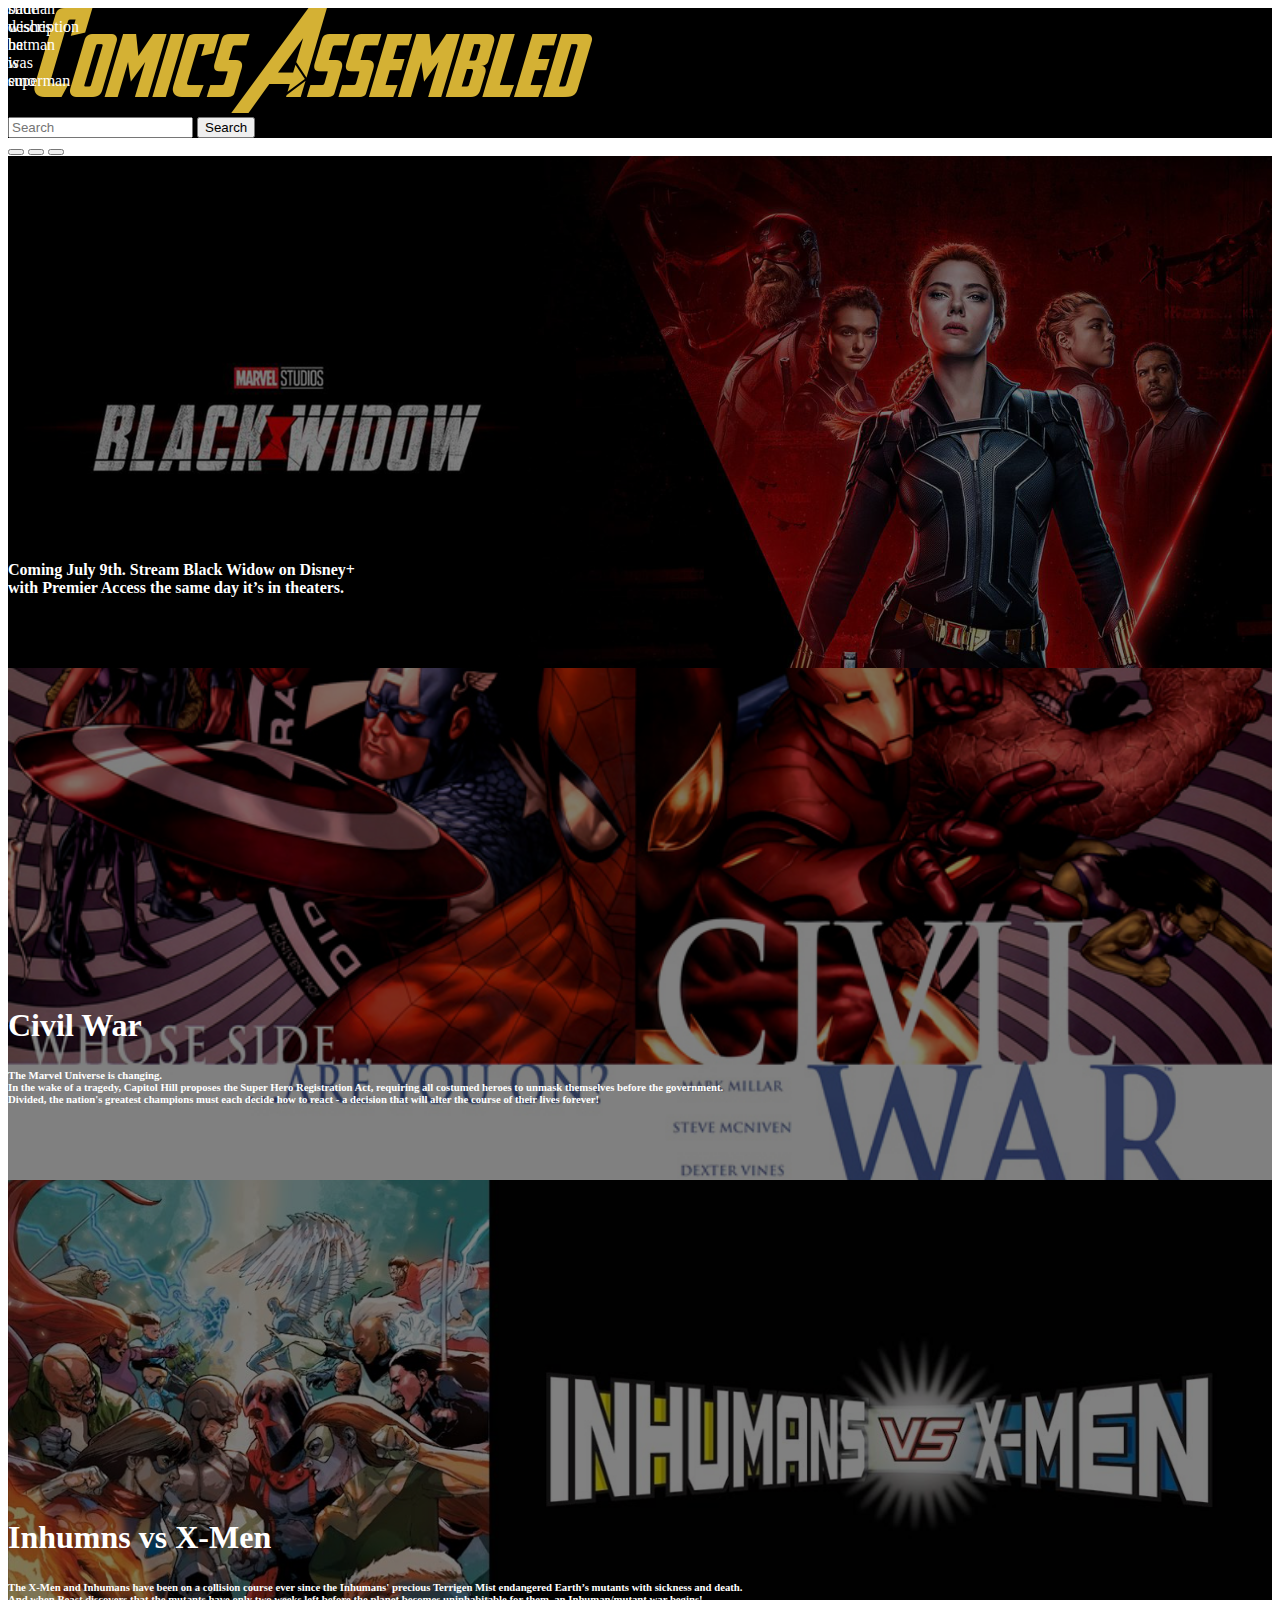
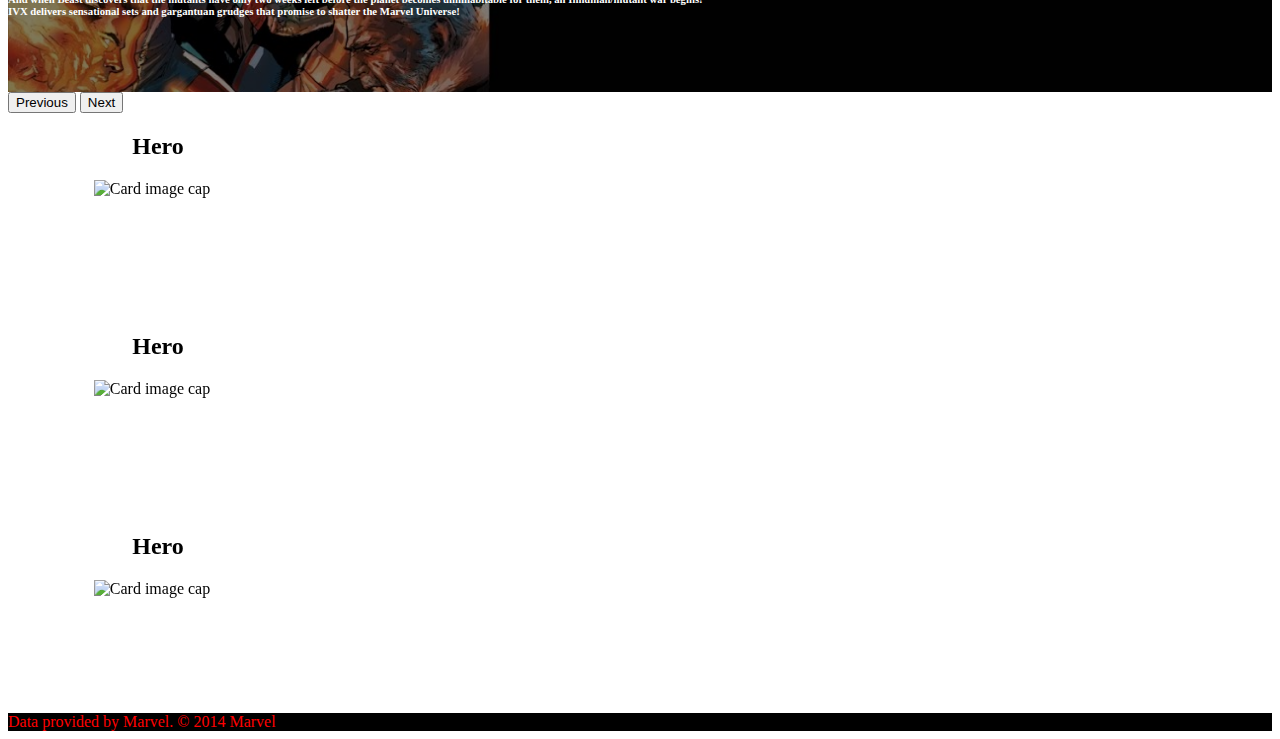
==== index.html @ 6557a656 "commiting to merge" ====
<!doctype html>
<html lang="en">
  <head>
    <!-- Required meta tags -->
    <meta charset="utf-8">

    <link rel="stylesheet" type="text/css" href="./css/style.css" />
    <meta name="viewport" content="width=device-width, initial-scale=1">
    <!-- Bootstrap CSS -->
    <link href="https://cdn.jsdelivr.net/npm/bootstrap@5.0.2/dist/css/bootstrap.min.css" rel="stylesheet" integrity="sha384-EVSTQN3/azprG1Anm3QDgpJLIm9Nao0Yz1ztcQTwFspd3yD65VohhpuuCOmLASjC" crossorigin="anonymous">
    <!-- CryptoJS  -->
    <!-- <script src="https://cdnjs.cloudflare.com/ajax/libs/crypto-js/3.1.9-1/crypto-js.js"></script> -->
      <!-- Reference to style sheet  -->
   

    <title>Comics Assemble</title>
  </head>
  <body>

<!-------HeaderNavbar-------->  
    <header class="header">
      <nav class="navbar navbar-danger saved-header"  >
        <!-- <a class="navbar-brand">COMICS ASSEMBLED</a> -->
        <!-- Logo -->
        <img id="center"src="/img/main_title.png" >
        <form class="form-inline">
          <input class="form-control mr-sm-2" type="search" placeholder="Search" aria-label="Search">
          <button class="btn btn-outline-danger my-2 my-sm-0" type="button">Search</button>
        </form>
      </nav>
    </header>

<!-------End HeaderNavbar-------->    

<!-------Carousel-------->
<div id="myCarousel" class="carousel slide carousel-fade" data-bs-ride="carousel">

      <div id="myCarousel" class="carousel slide" data-ride="carousel">

        <div class="carousel-indicators">
	
          <button type="button" data-bs-target="#myCarousel" data-bs-slide-to="0" class="active" aria-current="true" aria-label="Slide 1"></button>
 
          <button type="button" data-bs-target="#myCarousel" data-bs-slide-to="1" aria-label="Slide 2"></button>

          <button type="button" data-bs-target="#myCarousel" data-bs-slide-to="2" aria-label="Slide 3"></button>
	
        </div>

        <div class="carousel-inner">

        <div class="carousel-item active" data-bs-interval="8000">
          <div class="overlay-image" style="background-image: url(./img/carouselImage1.jpg);"></div>
            <div class="container">
                <p><h4>Coming July 9th. Stream Black Widow on Disney+<br> with Premier Access the same day
                it’s in theaters.</h4></p>

            </div>
            </carousel1>
            <carousel2 class="carousel-item">
            <div class="container">
                <h1>slide title</h1>
                <p>slide description batman wishes he was superman</p>
            </div>
            </carousel2>
            <carousel3 class="carousel-item">
            <div class="container">
                <h1>slide title</h1>
                <p>slide description batman is emo</p>
            </div>
            </carousel3>
        </div>
        <div class="carousel-item" data-bs-interval="8000">
          <div class="overlay-image" style="background-image: url(./img/carouselImage2.jpg);"></div>
          <div class="container">
            <h1>Civil War</h1>
            <p><h6>The Marvel Universe is changing.<br> In the wake of a tragedy, Capitol Hill proposes the Super Hero Registration Act, requiring all costumed heroes to unmask themselves before the government.<br> Divided, the nation's greatest champions must each decide how to react - a decision that will alter the course of their lives forever!</h6></p>
          </div>
        </div>
        <div class="carousel-item" data-bs-interval="8000">
          <div class="overlay-image"style="background-image: url(./img/carouselImage3.jpg);"></div>
          <div class="container">
            <h1>Inhumns vs X-Men</h1>
            <p><h6>The X-Men and Inhumans have been on a collision course ever since the Inhumans' precious Terrigen Mist endangered Earth’s mutants with sickness and death.<br> And when Beast discovers that the mutants have only two weeks left before the planet becomes uninhabitable for them, an Inhuman/mutant war begins!<br> IVX delivers sensational sets and gargantuan grudges that promise to shatter the Marvel Universe!</h6></p>
          </div>
        </div>
      </div>
      <button class="carousel-control-prev" type="button" data-bs-target="#myCarousel" data-bs-slide="prev">
        <span class="carousel-control-prev-icon" aria-hidden="true"></span>
        <span class="visually-hidden">Previous</span>
      </button>
      <button class="carousel-control-next" type="button" data-bs-target="#myCarousel" data-bs-slide="next">
        <span class="carousel-control-next-icon" aria-hidden="true"></span>
        <span class="visually-hidden">Next</span>
      </button>
    </div>
  <!-------End of Carousel-------->


  <!-------Display Random Card-------->

<div class = "d-flex justify-content-around">
<div class="row">
    <!-- CARD 1 -->
  <div class="col-3 mx-5">
    <div class="flip-box">
      <div class="flip-box-inner">
        <div class="flip-box-front">
          <h2>Hero</h2>
          <!-- FRONT SIDE  -->
          <div class="card" style="width: 18rem;">
            <img class="card-img-top" id= "card1_ImgFront" src = "http://i.annihil.us/u/prod/marvel/i/mg/3/50/526548a343e4b.jpg" alt="Card image cap">
            <div class="card-body">
              <h5 class="card-title" id="title1_Front"></h5>
              <!-- description will be used in the back -->
              <!-- <p class="card-text">Some quick example text to build on the card title and make up the bulk of the card's content.</p> -->
              <!-- UPDATE -->
              <!-- <a href="#" class="btn btn-primary">Go somewhere</a> -->
            </div>
          </div>
          <!-- END OF FRONT SIDE CODE -->
        </div>
        <div class="flip-box-back">
          <h2>Summary</h2>
          <!-- BACK SIDE  -->
          <div class="card" style="width: 18rem;">
            <!-- <img class="card-img-top" id= "card1_ImgBack" src = "http://i.annihil.us/u/prod/marvel/i/mg/3/50/526548a343e4b.jpg" alt="Card image cap"> -->
            <div class="card-body">
              <h5 class="card-title" id="title1_Back"></h5>
              <p class="card-text" id="description1">description</p>
              <!-- UPDATE -->
              <!-- <a href="#" class="btn btn-primary">Go somewhere</a> -->
              <button id= "btn-1"> More </button>
            </div>
          </div>
            <!-- END OF BACK SIDE CODE -->
        </div>
      </div>
    </div>
    <!-- COLUMN DIV  -->
  </div>
    <!-- END CARD 1  -->
    

    <!-- CARD 2  -->
  <div class="col-3  mx-5">
    <div class="flip-box">
      <div class="flip-box-inner">
        <div class="flip-box-front">
          <h2>Hero</h2> 
          <!-- FRONT SIDE  -->
          <div class="card" style="width: 18rem;"> 
            <img class="card-img-top" id= "card2_ImgFront" src = "http://i.annihil.us/u/prod/marvel/i/mg/3/50/526548a343e4b.jpg" alt="Card image cap">
            <div class="card-body">
              <h5 class="card-title" id="title2_Front"></h5>
              <!-- description will be used in the back -->
              <p class="card-text"></p>
              <!-- <a href="#" class="btn btn-primary">Go somewhere</a> -->
            </div>
          </div>
          <!-- END OF FRONT SIDE CODE -->
        </div>
        <div class="flip-box-back">
          <h2>Summary</h2>
          <!-- BACK SIDE  -->
          <div class="card" style="width: 18rem;"> 
            <!-- <img class="card-img-top" id= "card1_ImgBack" src = "http://i.annihil.us/u/prod/marvel/i/mg/3/50/526548a343e4b.jpg" alt="Card image cap"> -->
            <div class="card-body"> 
              <h5 class="card-title" id="title2_Back"></h5>
              <p class="card-text" id="description2">description</p>
              <!-- UPDATE -->
              <!-- <a href="#" class="btn btn-primary">Go somewhere</a> -->
              <button id="btn-2"> More </button>
            </div>
          </div>
            <!-- END OF BACK SIDE CODE -->
        </div>
      </div>
    </div>
  </div>
    <!-- END CARD 2 -->

    <!-- CARD 3 -->
    <div class="col-3  mx-5">
      <div class="flip-box">
        <div class="flip-box-inner">
          <div class="flip-box-front">
            <h2>Hero</h2> 
            <!-- FRONT SIDE  -->
            <div class="card" style="width: 18rem;"> 
              <img class="card-img-top" id= "card3_ImgFront" src = "http://i.annihil.us/u/prod/marvel/i/mg/3/50/526548a343e4b.jpg" alt="Card image cap">
              <div class="card-body">
                <h5 class="card-title" id="title3_Front"></h5>
                <!-- description will be used in the back -->
                <p class="card-text"></p>
                <!-- <a href="#" class="btn btn-primary">Go somewhere</a> -->
              </div>
            </div>
            <!-- END OF FRONT SIDE CODE -->
          </div>
          <div class="flip-box-back">
            <h2>Summary</h2>
            <!-- BACK SIDE  -->
            <div class="card" style="width: 18rem;"> 
              <!-- <img class="card-img-top" id= "card1_ImgBack" src = "http://i.annihil.us/u/prod/marvel/i/mg/3/50/526548a343e4b.jpg" alt="Card image cap"> -->
              <div class="card-body"> 
                <h5 class="card-title" id="title3_Back"></h5>
                <p class="card-text" id="description3">description</p>
                <!-- UPDATE -->
                <!-- <a href="#" class="btn btn-primary">Go somewhere</a> -->
                <button id="btn-3"> More </button>
              </div>
            </div>
              <!-- END OF BACK SIDE CODE -->
          </div>
        </div>
      </div>
    </div>
    <!-- END OF CARD 3 -->
<!-- END OF ROW  -->
</div> 
</div>
  <!---------End of CARDS----------->
 
<!-- Footer -->
<footer class="footer">
  <div class="footer-copyright text-center py-3">Data provided by Marvel. © 2014 Marvel
  </div>
</footer>
<!-- End of Footer -->
  

<script src="https://cdn.jsdelivr.net/npm/@popperjs/core@2.9.2/dist/umd/popper.min.js" integrity="sha384-IQsoLXl5PILFhosVNubq5LC7Qb9DXgDA9i+tQ8Zj3iwWAwPtgFTxbJ8NT4GN1R8p" crossorigin="anonymous"></script>
<script src="https://cdn.jsdelivr.net/npm/bootstrap@5.0.2/dist/js/bootstrap.min.js" integrity="sha384-cVKIPhGWiC2Al4u+LWgxfKTRIcfu0JTxR+EQDz/bgldoEyl4H0zUF0QKbrJ0EcQF" crossorigin="anonymous"></script>
     
    <script src="https://code.jquery.com/jquery-3.3.1.slim.min.js" integrity="sha384-q8i/X+965DzO0rT7abK41JStQIAqVgRVzpbzo5smXKp4YfRvH+8abtTE1Pi6jizo" crossorigin="anonymous"></script>
    <script src="js/script.js"></script>
    <script src="js\search.js"></script>
  </body>
</html>
---- css/style.css ----
/*=======NavBar========================================================================================*/
.header {
  padding: auto;
  background-color: black;
  color: white;
}

/*=======Carousel========================================================================================*/

.carousel-item {
  height:32rem;
  background-color: black;
  color: whitesmoke;
  position: relative;
  background-position: center;
  background-size: cover;
}
.container {
  position: absolute;
  bottom: 0;
  left: 0;
  right: 0;
  padding-bottom: 50px;
  color: white;
}

.overlay-image {
  position: absolute;
  bottom: 0;
  left: 0;
  right: 0;
  top: 0;
  background-position: center;
  background-size: cover;
  opacity: 0.5;
}



/*=======Flip Card=======================================================================================*/
/* Reference: https://www.w3schools.com/howto/howto_css_flip_box.asp */
/* The flip box container - set the width and height to whatever you want. We have added the border property to demonstrate that the flip itself goes out of the box on hover (remove perspective if you don't want the 3D effect */

.flip-box {
    background-color: transparent;
    /* background-color: #D3AF37; */
    width: 300px;
    height: 200px;
    /* No border, we don't want to show the outline */
    /* border: 1px solid #f1f1f1; */
    perspective: 1000px; /* Remove this if you don't want the 3D effect */
  }
  
  /* This container is needed to position the front and back side */
  .flip-box-inner {
    position: relative;
    width: 100%;
    height: 100%;
    text-align: center;
    transition: transform 0.8s;
    transform-style: preserve-3d;
  }
  
  /* Do an horizontal flip when you move the mouse over the flip box container */
  .flip-box:hover .flip-box-inner {
    transform: rotateY(180deg);
    
  }
  
  /* Position the front and back side */
  .flip-box-front, .flip-box-back {
    position: absolute;
    width: 100%;
    height: 100%;
    -webkit-backface-visibility: hidden; /* Safari */
    backface-visibility: hidden;
  }
  
  /* Style the front side */
  .flip-box-front {
    /* background-color: #bbb; */
    color: black;
    
  }
  
  /* Style the back side */
  .flip-box-back {
    /* background-color: dodgerblue; */
    /* TODO: did temporarily for fun  */
    /* color: black; */
    transform: rotateY(180deg);
    color: black; 
  }


  /*==========SETTING ROWS AND COLS============*/
  /* Three image containers (use 25% for four, and 50% for two, etc) */
.column {
    float: left;
    width: 33.33%;
    padding: 5px;
    /* TODO: just put here temporarily for fun */
    background-color: #CC0000;
  }
  
  /* Clear floats after image containers */
  .row::after {
    content: "";
    clear: both;
    display: table;
  }


  #grid-wrap
{
   display: grid;
   /* 1 column, ensures mobile responsiveness. Able to adapt to smaller screens  */
   /* 1st column will be a fraction of the entire page */
   grid-template-columns: 2fr;
}

/* style buttons on each card */
#btn-1, #btn-2, #btn-3
{
  border-radius: 3vw 3vw; 
  background-color: #CC0000;
  color: white; 
  height: 2vw;
  width: 5vw;
}

/* center any text */
#center {
  padding-left: 2vw;
}
footer {
  background-color: black;
  color: red;
}
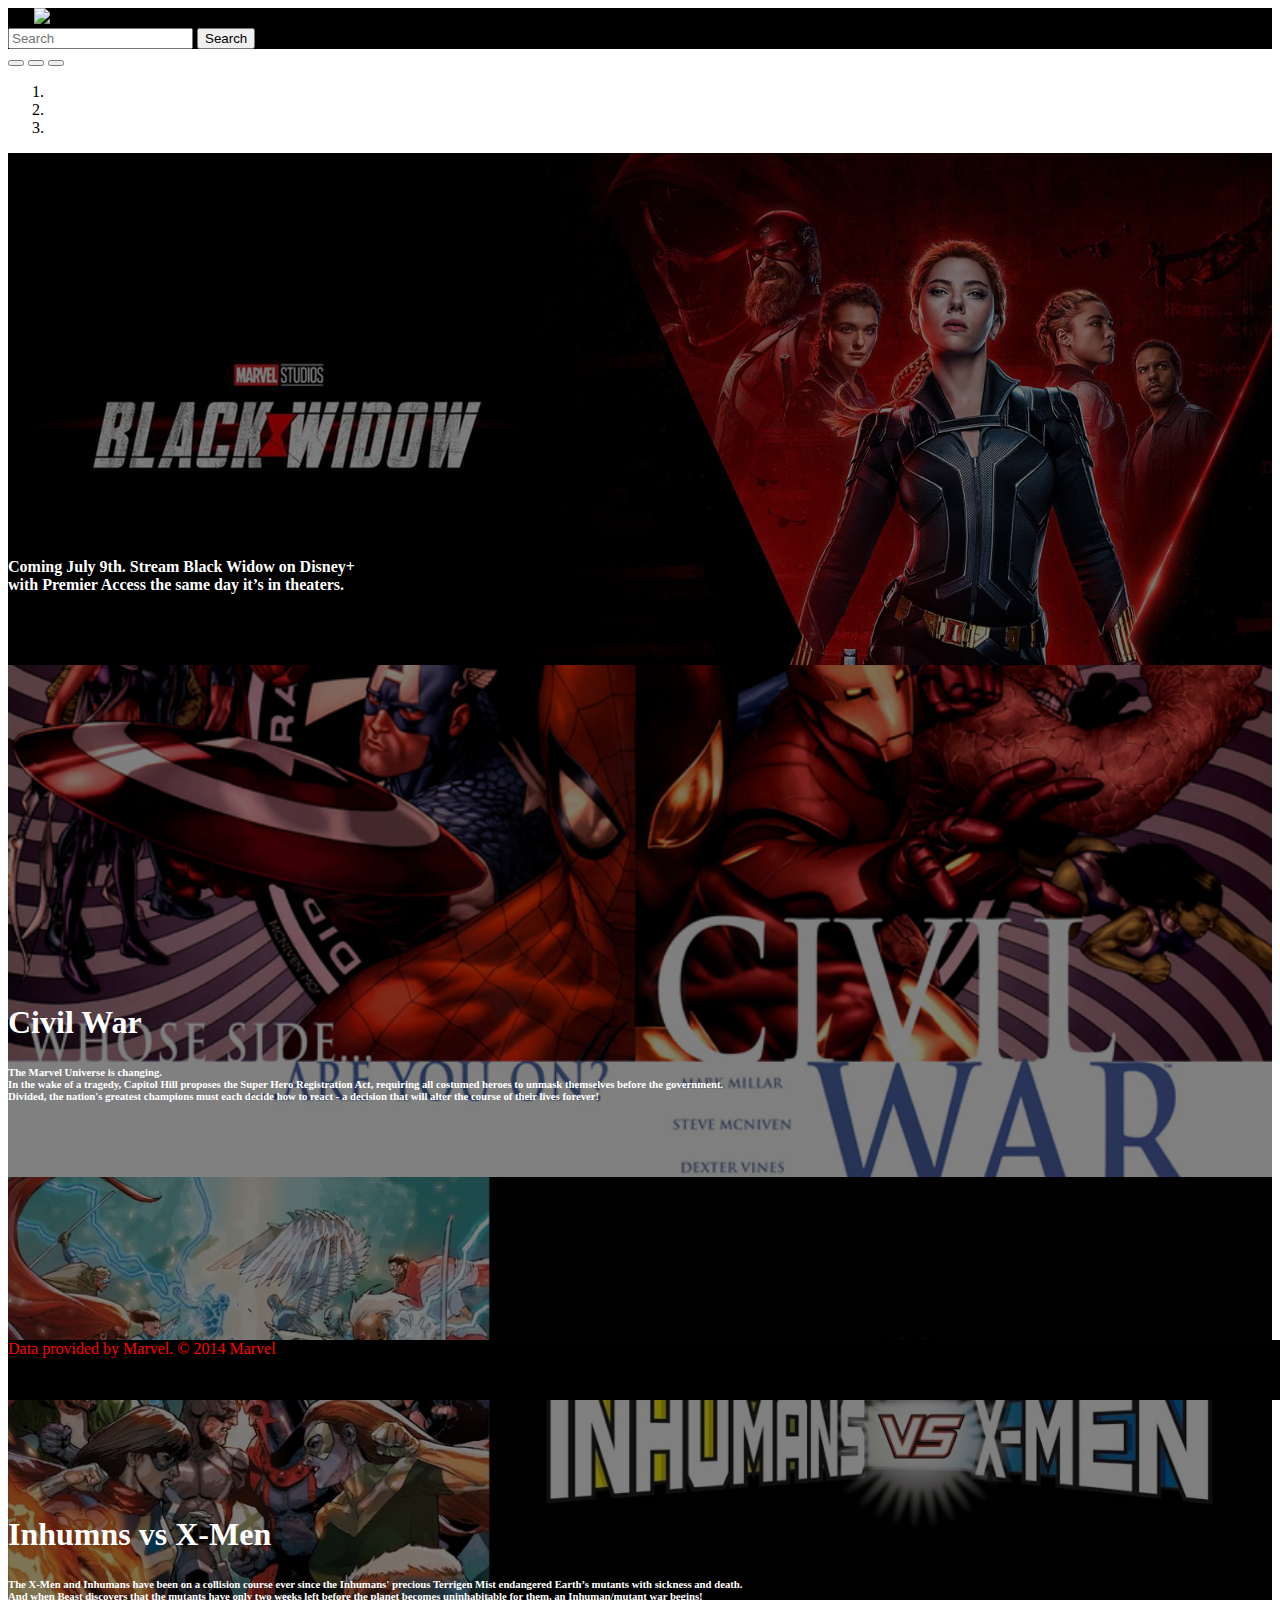
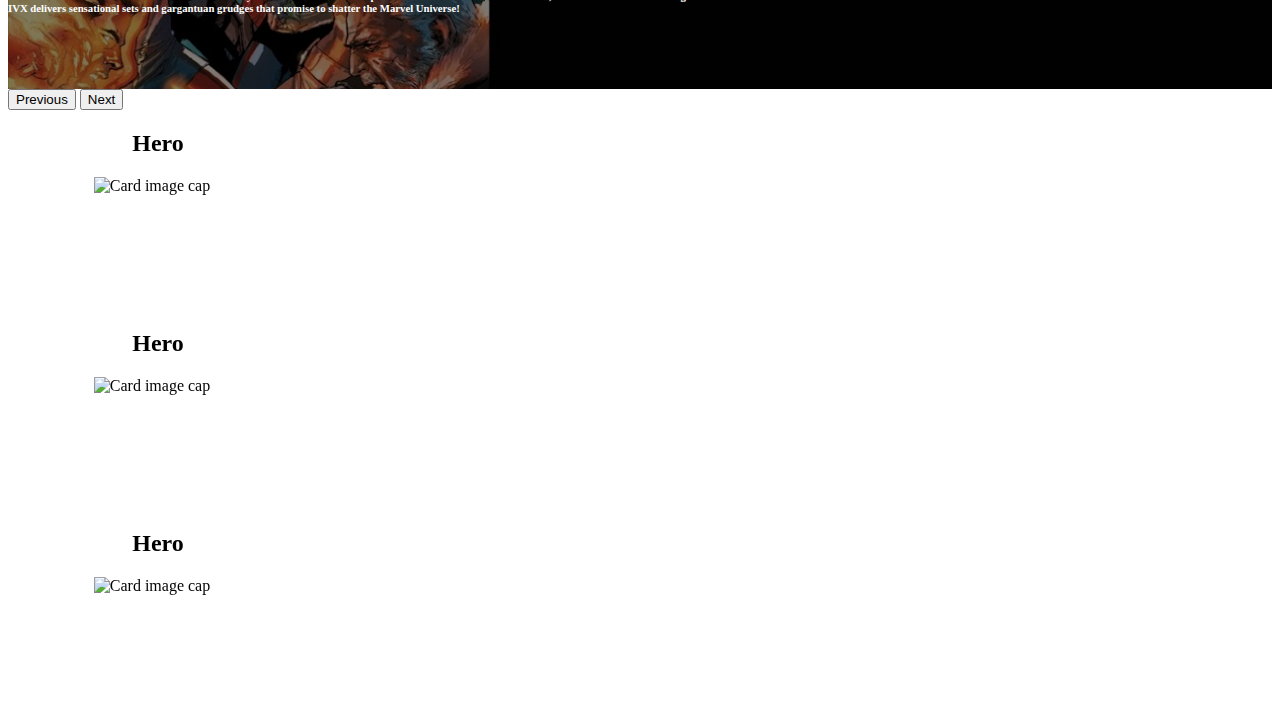
==== commit af6caa2a: "Update index.html" ====
--- a/index.html
+++ b/index.html
@@ -3,13 +3,13 @@
   <head>
     <!-- Required meta tags -->
     <meta charset="utf-8">
-
     <link rel="stylesheet" type="text/css" href="./css/style.css" />
-    <meta name="viewport" content="width=device-width, initial-scale=1">
     <!-- Bootstrap CSS -->
     <link href="https://cdn.jsdelivr.net/npm/bootstrap@5.0.2/dist/css/bootstrap.min.css" rel="stylesheet" integrity="sha384-EVSTQN3/azprG1Anm3QDgpJLIm9Nao0Yz1ztcQTwFspd3yD65VohhpuuCOmLASjC" crossorigin="anonymous">
+     <link rel="stylesheet" href="css/style.css">
+    <link rel="stylesheet" type="text/css" href="./css/style.css" />
     <!-- CryptoJS  -->
-    <!-- <script src="https://cdnjs.cloudflare.com/ajax/libs/crypto-js/3.1.9-1/crypto-js.js"></script> -->
+    <script src="https://cdnjs.cloudflare.com/ajax/libs/crypto-js/3.1.9-1/crypto-js.js"></script>
       <!-- Reference to style sheet  -->
    
 
@@ -22,7 +22,7 @@
       <nav class="navbar navbar-danger saved-header"  >
         <!-- <a class="navbar-brand">COMICS ASSEMBLED</a> -->
         <!-- Logo -->
-        <img id="center"src="/img/main_title.png" >
+        <img id="center"src= url(./img/main_title.png)>
         <form class="form-inline">
           <input class="form-control mr-sm-2" type="search" placeholder="Search" aria-label="Search">
           <button class="btn btn-outline-danger my-2 my-sm-0" type="button">Search</button>
@@ -33,68 +33,52 @@
 <!-------End HeaderNavbar-------->    
 
 <!-------Carousel-------->
-<div id="myCarousel" class="carousel slide carousel-fade" data-bs-ride="carousel">
-
-      <div id="myCarousel" class="carousel slide" data-ride="carousel">
-
-        <div class="carousel-indicators">
-	
-          <button type="button" data-bs-target="#myCarousel" data-bs-slide-to="0" class="active" aria-current="true" aria-label="Slide 1"></button>
- 
-          <button type="button" data-bs-target="#myCarousel" data-bs-slide-to="1" aria-label="Slide 2"></button>
-
-          <button type="button" data-bs-target="#myCarousel" data-bs-slide-to="2" aria-label="Slide 3"></button>
-	
-        </div>
-
-        <div class="carousel-inner">
-
-        <div class="carousel-item active" data-bs-interval="8000">
-          <div class="overlay-image" style="background-image: url(./img/carouselImage1.jpg);"></div>
-            <div class="container">
-                <p><h4>Coming July 9th. Stream Black Widow on Disney+<br> with Premier Access the same day
-                it’s in theaters.</h4></p>
-
-            </div>
-            </carousel1>
-            <carousel2 class="carousel-item">
-            <div class="container">
-                <h1>slide title</h1>
-                <p>slide description batman wishes he was superman</p>
-            </div>
-            </carousel2>
-            <carousel3 class="carousel-item">
-            <div class="container">
-                <h1>slide title</h1>
-                <p>slide description batman is emo</p>
-            </div>
-            </carousel3>
-        </div>
-        <div class="carousel-item" data-bs-interval="8000">
-          <div class="overlay-image" style="background-image: url(./img/carouselImage2.jpg);"></div>
-          <div class="container">
-            <h1>Civil War</h1>
-            <p><h6>The Marvel Universe is changing.<br> In the wake of a tragedy, Capitol Hill proposes the Super Hero Registration Act, requiring all costumed heroes to unmask themselves before the government.<br> Divided, the nation's greatest champions must each decide how to react - a decision that will alter the course of their lives forever!</h6></p>
-          </div>
-        </div>
-        <div class="carousel-item" data-bs-interval="8000">
-          <div class="overlay-image"style="background-image: url(./img/carouselImage3.jpg);"></div>
-          <div class="container">
-            <h1>Inhumns vs X-Men</h1>
-            <p><h6>The X-Men and Inhumans have been on a collision course ever since the Inhumans' precious Terrigen Mist endangered Earth’s mutants with sickness and death.<br> And when Beast discovers that the mutants have only two weeks left before the planet becomes uninhabitable for them, an Inhuman/mutant war begins!<br> IVX delivers sensational sets and gargantuan grudges that promise to shatter the Marvel Universe!</h6></p>
-          </div>
-        </div>
-      </div>
-      <button class="carousel-control-prev" type="button" data-bs-target="#myCarousel" data-bs-slide="prev">
-        <span class="carousel-control-prev-icon" aria-hidden="true"></span>
-        <span class="visually-hidden">Previous</span>
-      </button>
-      <button class="carousel-control-next" type="button" data-bs-target="#myCarousel" data-bs-slide="next">
-        <span class="carousel-control-next-icon" aria-hidden="true"></span>
-        <span class="visually-hidden">Next</span>
-      </button>
-    </div>
-  <!-------End of Carousel-------->
+    
+<div id="myCarousel" class="carousel slide carousel-fade" data-ride="carousel">
+  <div class="carousel-indicators">
+    <button type="button" data-bs-target="#myCarousel" data-bs-slide-to="0" class="active" aria-current="true" aria-label="Slide 1"></button>
+    <button type="button" data-bs-target="#myCarousel" data-bs-slide-to="1" aria-label="Slide 2"></button>
+    <button type="button" data-bs-target="#myCarousel" data-bs-slide-to="2" aria-label="Slide 3"></button>
+  </div>
+  <div class="carousel-inner">
+    <ol class="carousel-indicators">
+      <li data-target="#myCarousel" data-slide-to="0" class="active"></li>
+      <li data-target="#myCarousel" data-slide-to="1"></li>
+      <li data-target="#myCarousel" data-slide-to="2"></li>
+    </ol>
+    <div class="carousel-item active" data-bs-interval="800">
+      <div class="overlay-image" style="background-image: url(./img/carouselImage1.jpg);"></div>
+        <div class="container">
+            <p><h4>Coming July 9th. Stream Black Widow on Disney+<br> with Premier Access the same day
+            it’s in theaters.</h4></p>
+        </div>
+    </div>
+    <div class="carousel-item" data-bs-interval="800">
+      <div class="overlay-image" style="background-image: url(./img/carouselImage2.jpg);"></div>
+      <div class="container">
+        <h1>Civil War</h1>
+        <p><h6>The Marvel Universe is changing.<br> In the wake of a tragedy, Capitol Hill proposes the Super Hero Registration Act, requiring all costumed heroes to unmask themselves before the government.<br> Divided, the nation's greatest champions must each decide how to react - a decision that will alter the course of their lives forever!</h6></p>
+      </div>
+    </div>
+    <div class="carousel-item" data-bs-interval="800">
+      <div class="overlay-image"style="background-image: url(./img/carouselImage3.jpg);"></div>
+      <div class="container">
+        <h1>Inhumns vs X-Men</h1>
+        <p><h6>The X-Men and Inhumans have been on a collision course ever since the Inhumans' precious Terrigen Mist endangered Earth’s mutants with sickness and death.<br> And when Beast discovers that the mutants have only two weeks left before the planet becomes uninhabitable for them, an Inhuman/mutant war begins!<br> IVX delivers sensational sets and gargantuan grudges that promise to shatter the Marvel Universe!</h6></p>
+      </div>
+    </div>
+  </div>
+  <button class="carousel-control-prev" type="button" data-bs-target="#myCarousel" data-bs-slide="prev">
+    <span class="carousel-control-prev-icon" aria-hidden="true"></span>
+    <span class="visually-hidden">Previous</span>
+  </button>
+  <button class="carousel-control-next" type="button" data-bs-target="#myCarousel" data-bs-slide="next">
+    <span class="carousel-control-next-icon" aria-hidden="true"></span>
+    <span class="visually-hidden">Next</span>
+  </button>
+</div>
+
+<!-------End of Carousel-------->
 
 
   <!-------Display Random Card-------->
@@ -230,11 +214,11 @@
 <!-- End of Footer -->
   
 
-<script src="https://cdn.jsdelivr.net/npm/@popperjs/core@2.9.2/dist/umd/popper.min.js" integrity="sha384-IQsoLXl5PILFhosVNubq5LC7Qb9DXgDA9i+tQ8Zj3iwWAwPtgFTxbJ8NT4GN1R8p" crossorigin="anonymous"></script>
-<script src="https://cdn.jsdelivr.net/npm/bootstrap@5.0.2/dist/js/bootstrap.min.js" integrity="sha384-cVKIPhGWiC2Al4u+LWgxfKTRIcfu0JTxR+EQDz/bgldoEyl4H0zUF0QKbrJ0EcQF" crossorigin="anonymous"></script>
-     
+   <script src="https://cdn.jsdelivr.net/npm/@popperjs/core@2.9.2/dist/umd/popper.min.js" integrity="sha384-IQsoLXl5PILFhosVNubq5LC7Qb9DXgDA9i+tQ8Zj3iwWAwPtgFTxbJ8NT4GN1R8p" crossorigin="anonymous"></script>
+    <script src="https://cdn.jsdelivr.net/npm/bootstrap@5.0.2/dist/js/bootstrap.min.js" integrity="sha384-cVKIPhGWiC2Al4u+LWgxfKTRIcfu0JTxR+EQDz/bgldoEyl4H0zUF0QKbrJ0EcQF" crossorigin="anonymous"></script>
+    <script src="https://cdn.jsdelivr.net/npm/bootstrap@5.0.2/dist/js/bootstrap.bundle.min.js" integrity="sha384-MrcW6ZMFYlzcLA8Nl+NtUVF0sA7MsXsP1UyJoMp4YLEuNSfAP+JcXn/tWtIaxVXM" crossorigin="anonymous"></script> 
     <script src="https://code.jquery.com/jquery-3.3.1.slim.min.js" integrity="sha384-q8i/X+965DzO0rT7abK41JStQIAqVgRVzpbzo5smXKp4YfRvH+8abtTE1Pi6jizo" crossorigin="anonymous"></script>
     <script src="js/script.js"></script>
     <script src="js\search.js"></script>
   </body>
-</html>+</html>
--- a/css/style.css
+++ b/css/style.css
@@ -35,6 +35,13 @@
   opacity: 0.5;
 }
 
+.footer{
+border-bottom: 5px solid var(--iron-crimson);
+position:absolute;
+bottom:-500px;
+width:100%;
+height:60px;
+}
 
 
 /*=======Flip Card=======================================================================================*/
--- a/css/style.css
+++ b/css/style.css
@@ -35,6 +35,13 @@
   opacity: 0.5;
 }
 
+.footer{
+border-bottom: 5px solid var(--iron-crimson);
+position:absolute;
+bottom:-500px;
+width:100%;
+height:60px;
+}
 
 
 /*=======Flip Card=======================================================================================*/
--- a/css/style.css
+++ b/css/style.css
@@ -35,6 +35,13 @@
   opacity: 0.5;
 }
 
+.footer{
+border-bottom: 5px solid var(--iron-crimson);
+position:absolute;
+bottom:-500px;
+width:100%;
+height:60px;
+}
 
 
 /*=======Flip Card=======================================================================================*/
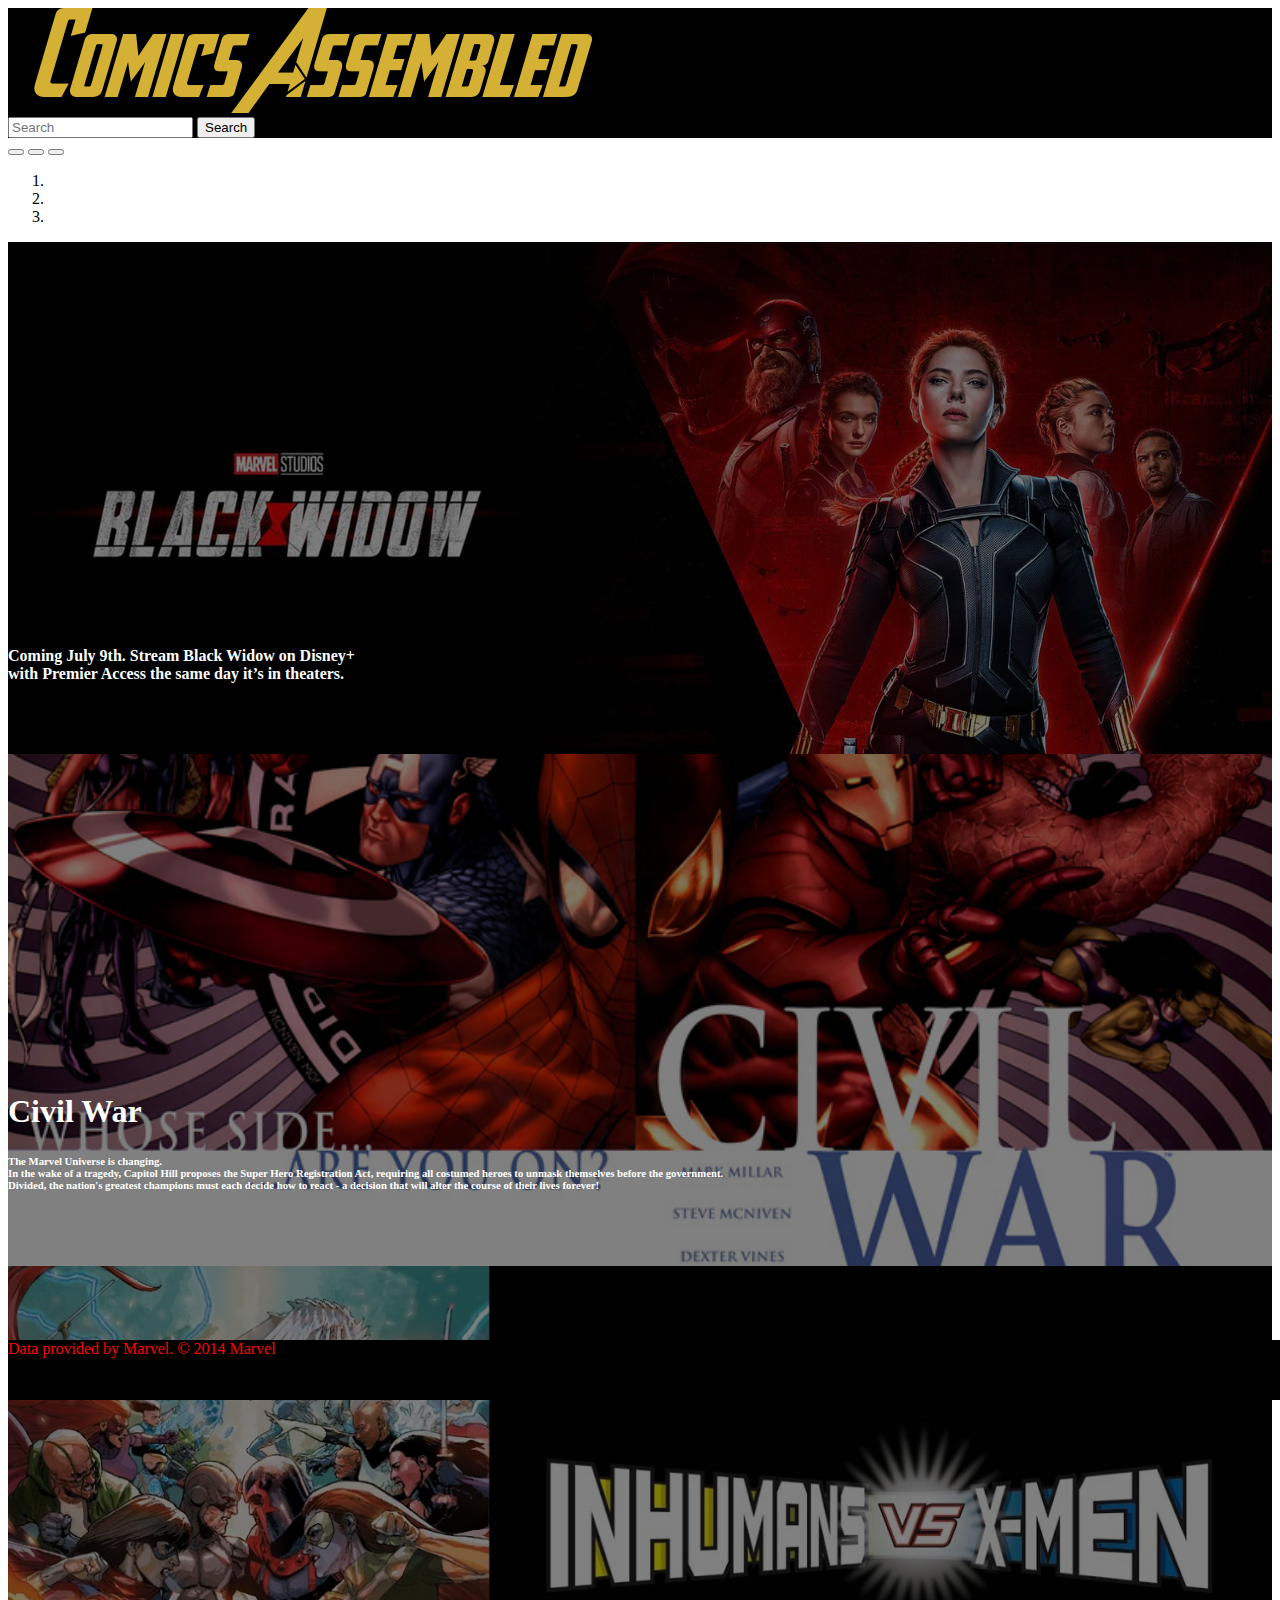
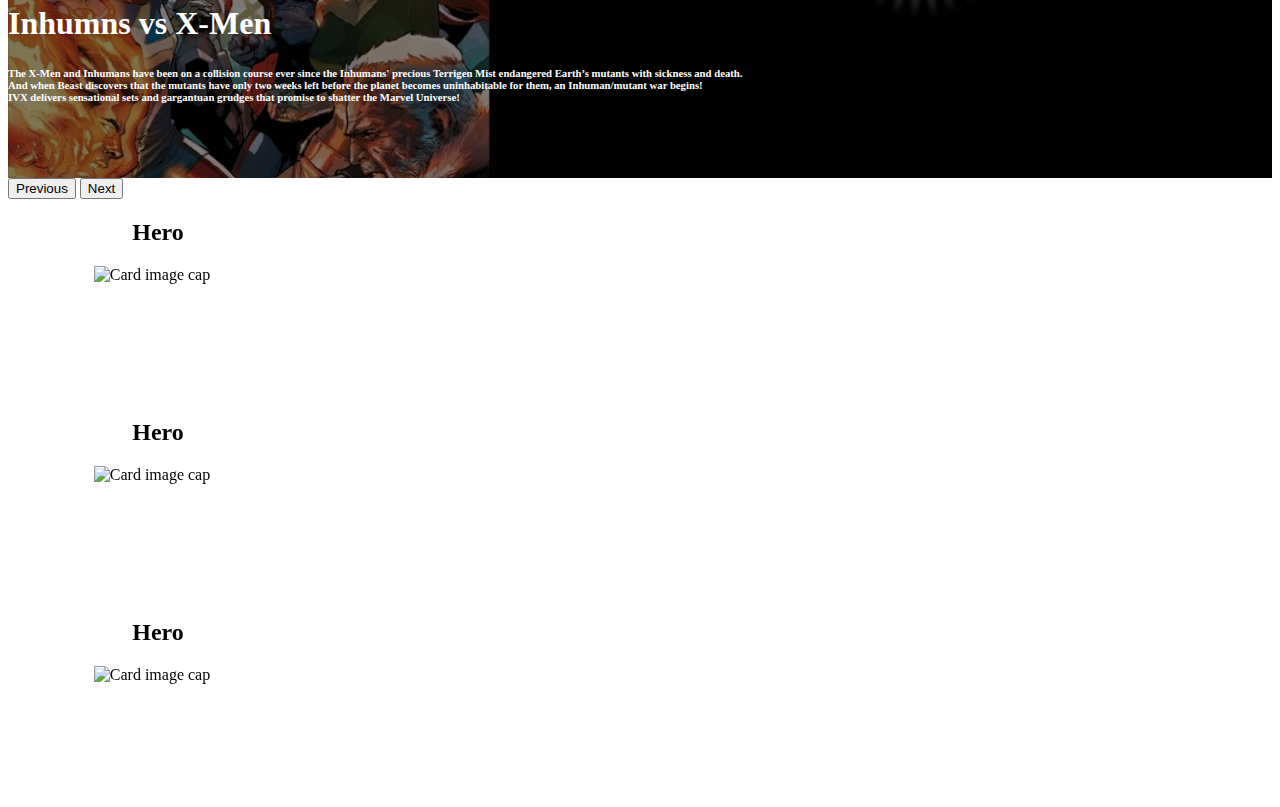
==== commit f6250037: "Update index.html" ====
--- a/index.html
+++ b/index.html
@@ -22,7 +22,7 @@
       <nav class="navbar navbar-danger saved-header"  >
         <!-- <a class="navbar-brand">COMICS ASSEMBLED</a> -->
         <!-- Logo -->
-        <img id="center"src= url(./img/main_title.png)>
+        <img id="center"src= "img/main_title.png">
         <form class="form-inline">
           <input class="form-control mr-sm-2" type="search" placeholder="Search" aria-label="Search">
           <button class="btn btn-outline-danger my-2 my-sm-0" type="button">Search</button>
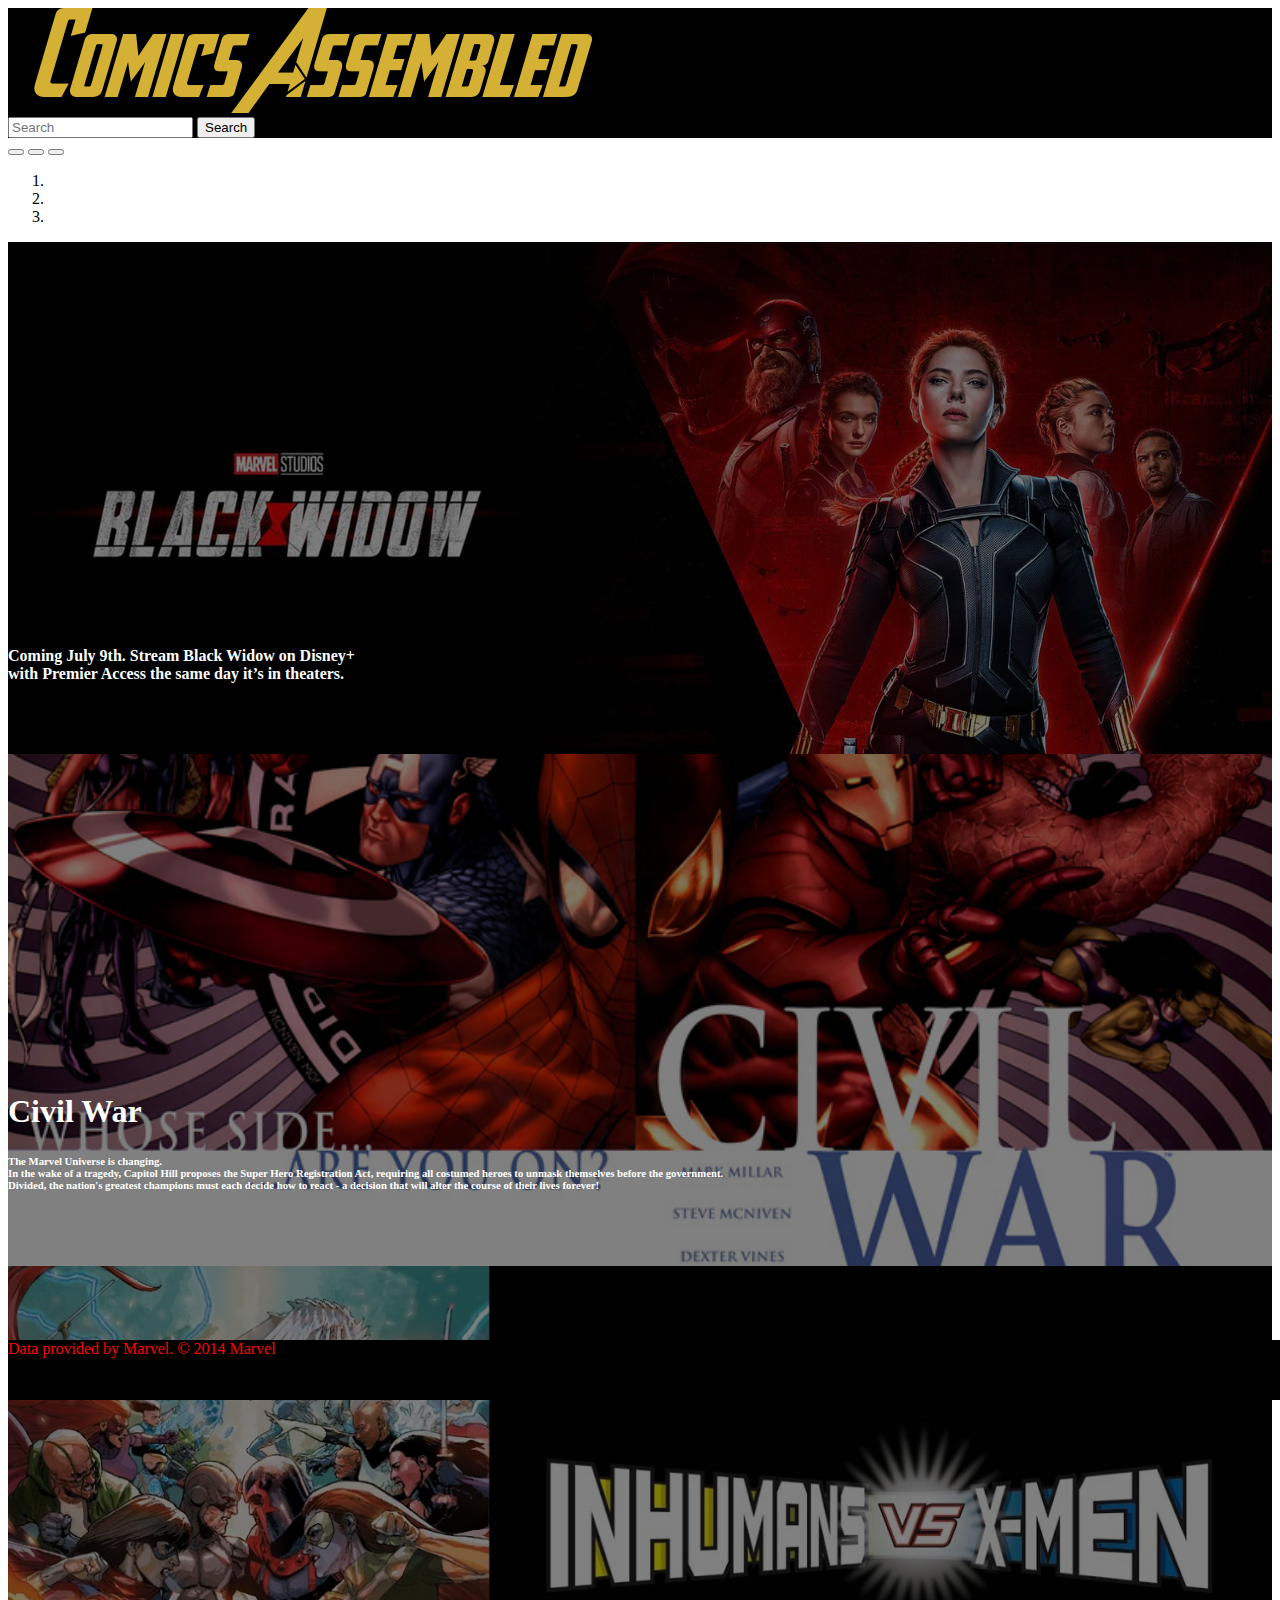
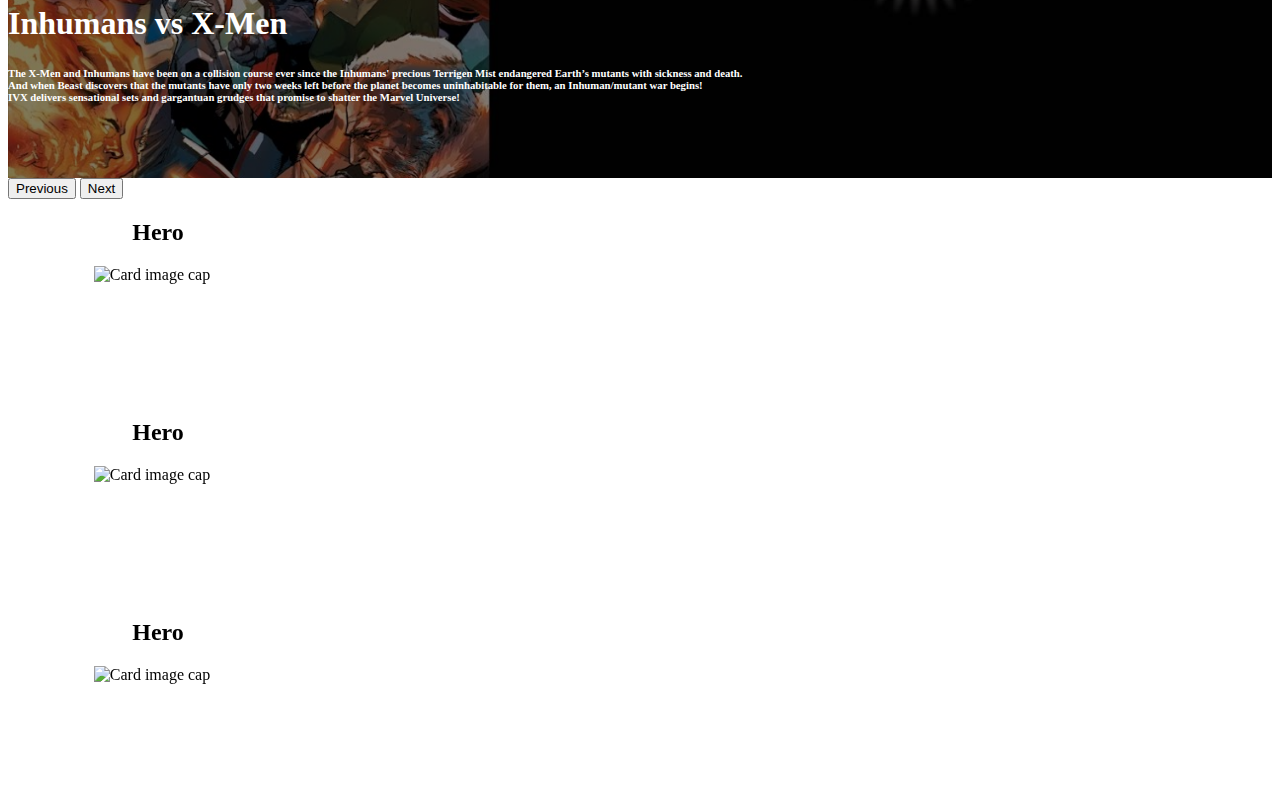
==== commit 33f3bcdb: "Added an A to inhumans" ====
--- a/index.html
+++ b/index.html
@@ -46,24 +46,24 @@
       <li data-target="#myCarousel" data-slide-to="1"></li>
       <li data-target="#myCarousel" data-slide-to="2"></li>
     </ol>
-    <div class="carousel-item active" data-bs-interval="800">
+    <div class="carousel-item active" data-bs-interval="500">
       <div class="overlay-image" style="background-image: url(./img/carouselImage1.jpg);"></div>
         <div class="container">
             <p><h4>Coming July 9th. Stream Black Widow on Disney+<br> with Premier Access the same day
             it’s in theaters.</h4></p>
         </div>
     </div>
-    <div class="carousel-item" data-bs-interval="800">
+    <div class="carousel-item" data-bs-interval="500">
       <div class="overlay-image" style="background-image: url(./img/carouselImage2.jpg);"></div>
       <div class="container">
         <h1>Civil War</h1>
         <p><h6>The Marvel Universe is changing.<br> In the wake of a tragedy, Capitol Hill proposes the Super Hero Registration Act, requiring all costumed heroes to unmask themselves before the government.<br> Divided, the nation's greatest champions must each decide how to react - a decision that will alter the course of their lives forever!</h6></p>
       </div>
     </div>
-    <div class="carousel-item" data-bs-interval="800">
+    <div class="carousel-item" data-bs-interval="500">
       <div class="overlay-image"style="background-image: url(./img/carouselImage3.jpg);"></div>
       <div class="container">
-        <h1>Inhumns vs X-Men</h1>
+        <h1>Inhumans vs X-Men</h1>
         <p><h6>The X-Men and Inhumans have been on a collision course ever since the Inhumans' precious Terrigen Mist endangered Earth’s mutants with sickness and death.<br> And when Beast discovers that the mutants have only two weeks left before the planet becomes uninhabitable for them, an Inhuman/mutant war begins!<br> IVX delivers sensational sets and gargantuan grudges that promise to shatter the Marvel Universe!</h6></p>
       </div>
     </div>
